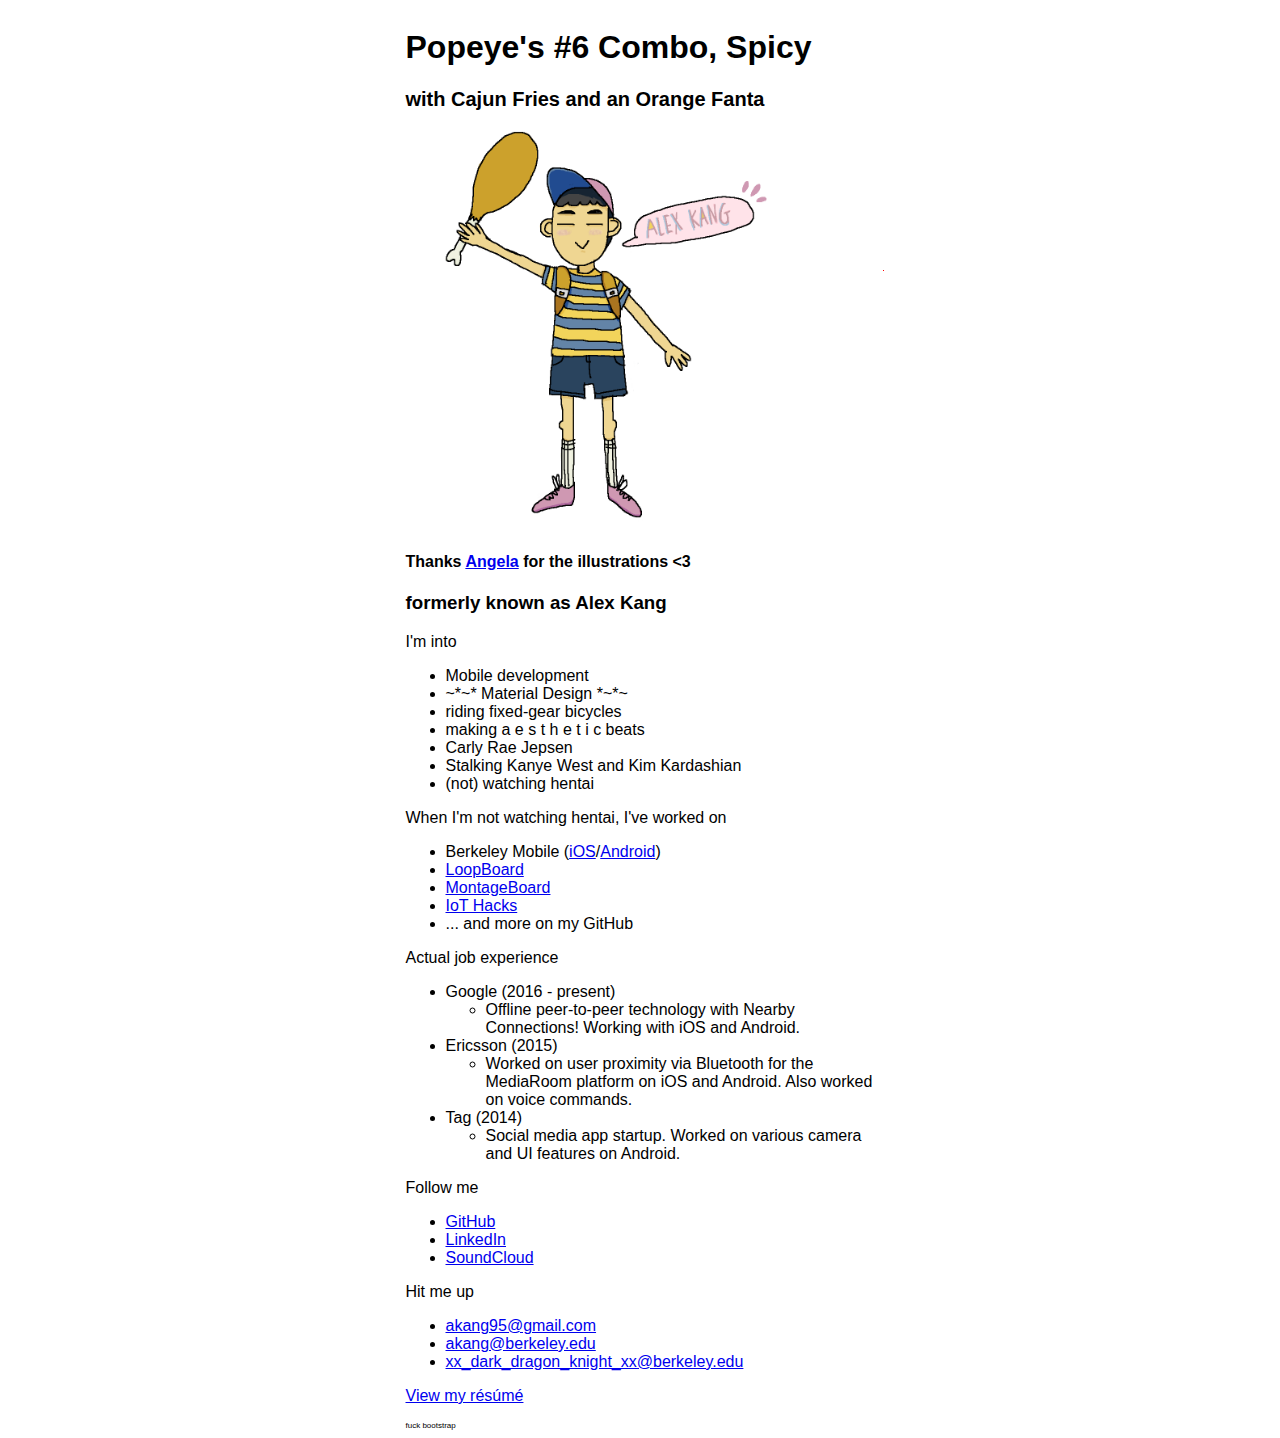
==== index.html @ 306cd878 "Merge branch 'master' of https://github.com/AlexKang/alexkang.github.io" ====
<!DOCTYPE HTML>
<html>
  <title>Alex Kang</title>
  <head>
    <!-- Favicon -->
    <link rel="apple-touch-icon" sizes="57x57" href="images/apple-icon-57x57.png">
    <link rel="apple-touch-icon" sizes="60x60" href="images/apple-icon-60x60.png">
    <link rel="apple-touch-icon" sizes="72x72" href="images/apple-icon-72x72.png">
    <link rel="apple-touch-icon" sizes="76x76" href="images/apple-icon-76x76.png">
    <link rel="apple-touch-icon" sizes="114x114" href="images/apple-icon-114x114.png">
    <link rel="apple-touch-icon" sizes="120x120" href="images/apple-icon-120x120.png">
    <link rel="apple-touch-icon" sizes="144x144" href="images/apple-icon-144x144.png">
    <link rel="apple-touch-icon" sizes="152x152" href="images/apple-icon-152x152.png">
    <link rel="apple-touch-icon" sizes="180x180" href="images/apple-icon-180x180.png">
    <link rel="icon" type="image/png" sizes="192x192"  href="images/android-icon-192x192.png">
    <link rel="icon" type="image/png" sizes="32x32" href="images/favicon-32x32.png">
    <link rel="icon" type="image/png" sizes="96x96" href="images/favicon-96x96.png">
    <link rel="icon" type="image/png" sizes="16x16" href="images/favicon-16x16.png">
    <link rel="manifest" href="images/manifest.json">
    <meta name="msapplication-TileColor" content="#64FFDA">
    <meta name="msapplication-TileImage" content="images/ms-icon-144x144.png">
    
    <!-- Other Stuff -->
    <meta name="viewport" content="user-scalable=no, width=device-width, initial-scale=1.0" />
    <meta name="apple-mobile-web-app-capable" content="yes" />
    <meta name="theme-color" content="#64FFDA">
    
    <!-- Styling -->
    <link rel="stylesheet" type="text/css" href="comicneue/font.css" />
    <style>
      a { cursor: url("images/cursor.gif"), auto; }
      body, html {
        font-family: "Comic Sans MS", "Comic Neue", sans-serif;
        cursor: url("images/cursor.gif"), auto;
        overflow-x: hidden;
        -webkit-box-sizing: border-box;
        -moz-box-sizing: border-box;
        box-sizing: border-box;
      }
      h1 { font-size: 32px; }
      h2 { font-size: 20px; }
      .content {
        max-width: 469px;
        margin: auto;
      }
      .disclaimer { font-size: 8px; }
      .stuck_pixel {
        position: fixed;
        width: 1px;
        height: 1px;
        background-color: red;
        left: 69%;
        top: 30%;
      }
    </style>
    
    <!-- Annoying Auto-Playing Music -->
    <script type="text/javascript">
      var isMobile = /iPhone|iPad|iPod|Android/i.test(navigator.userAgent);
      var bgMusic = new Audio("015_Siiiiiiiiilver Surffffeeeeer Intermission.mp3");
      var timer;
      
      function resetMusicTimeout() {
        if (timer != null) {
          clearTimeout(timer);
        }
        timer = setTimeout(function() {
          bgMusic.pause();
        }, 500);
      }
      
      function resumeMusic() {
        resetMusicTimeout();
        if (bgMusic.paused) {
          bgMusic.play()
        }
      }
      
      if (!isMobile) {
        document.onmousemove = resumeMusic;
        document.onscroll = resumeMusic;
      }
    </script>
  </head>
  <body>
  <div class="content">
    <!-- Title Section -->
    <h1>Popeye's #6 Combo, Spicy</h1>
    <h2>with Cajun Fries and an Orange Fanta</h2>
    <img src="images/profile_pic.gif" style="width:100%; max-width:400px" />
    <h4>Thanks <a href="http://angelabuenalberto.com">Angela</a> for the illustrations <3</h4>
    <h3>formerly known as Alex Kang</h3>
    
    <!-- About Section -->
    I'm into
    <ul>
      <li>Mobile development</li>
      <li>~*~* Material Design *~*~</li>
      <li>riding fixed-gear bicycles</li>
      <li>making a e s t h e t i c beats</li>
      <li>Carly Rae Jepsen</li>
      <li>Stalking Kanye West and Kim Kardashian</li>
      <li>(not) watching hentai</li>
    </ul>
    When I'm not watching hentai, I've worked on
    <ul>
      <li>Berkeley Mobile (<a target="_blank" href="https://itunes.apple.com/us/app/asuc-mobile/id912243518">iOS</a>/<a href="https://play.google.com/store/apps/details?id=com.asuc.asucmobile">Android</a>)</li>
      <li><a target="_blank" href="https://play.google.com/store/apps/details?id=com.alexkang.loopboard">LoopBoard</a></li>
      <li><a target="_blank" href="montage">MontageBoard</a></li>
      <li><a target="_blank" href="http://alex.supply/iot_hacks">IoT Hacks</a></li>
      <li>... and more on my GitHub</li>
    </ul>
    Actual job experience
    <ul>
      <li>Google (2016 - present)
        <ul>
          <li>Offline peer-to-peer technology with Nearby Connections! Working with iOS and Android.</li>
        </ul>
      </li>
      <li>Ericsson (2015)
        <ul>
          <li>Worked on user proximity via Bluetooth for the MediaRoom platform on iOS and Android. Also worked on voice commands.</li>
        </ul>
      </li>
      <li>Tag (2014)
        <ul>
          <li>Social media app startup. Worked on various camera and UI features on Android.</li>
        </ul>
      </li>
    </ul>
    
    <!-- Contact Links -->
    Follow me
    <ul>
      <li><a target="_blank" href="https://github.com/AlexKang">GitHub</a></li>
      <li><a target="_blank" href="https://www.linkedin.com/in/kangalexander">LinkedIn</a></li>
      <li><a target="_blank" href="https://soundcloud.com/hadoukang">SoundCloud</a></li>
    </ul>
    Hit me up
    <ul>
      <li><a href="mailto:akang95@gmail.com">akang95@gmail.com</a></li>
      <li><a href="mailto:akang@berkeley.edu">akang@berkeley.edu</a></li>
      <li><a href="mailto:xx_dark_dragon_knight_xx@berkeley.edu">xx_dark_dragon_knight_xx@berkeley.edu</a></li>
    </ul>
    <a target="_blank" href="Alexander Kang - Resume.pdf">View my résúmé</a><p>
    
    <!-- Other Annoying Things -->
    <div class="disclaimer">fuck bootstrap</div>
    <div class="stuck_pixel"></div>
  </div>
  </body>
</html>
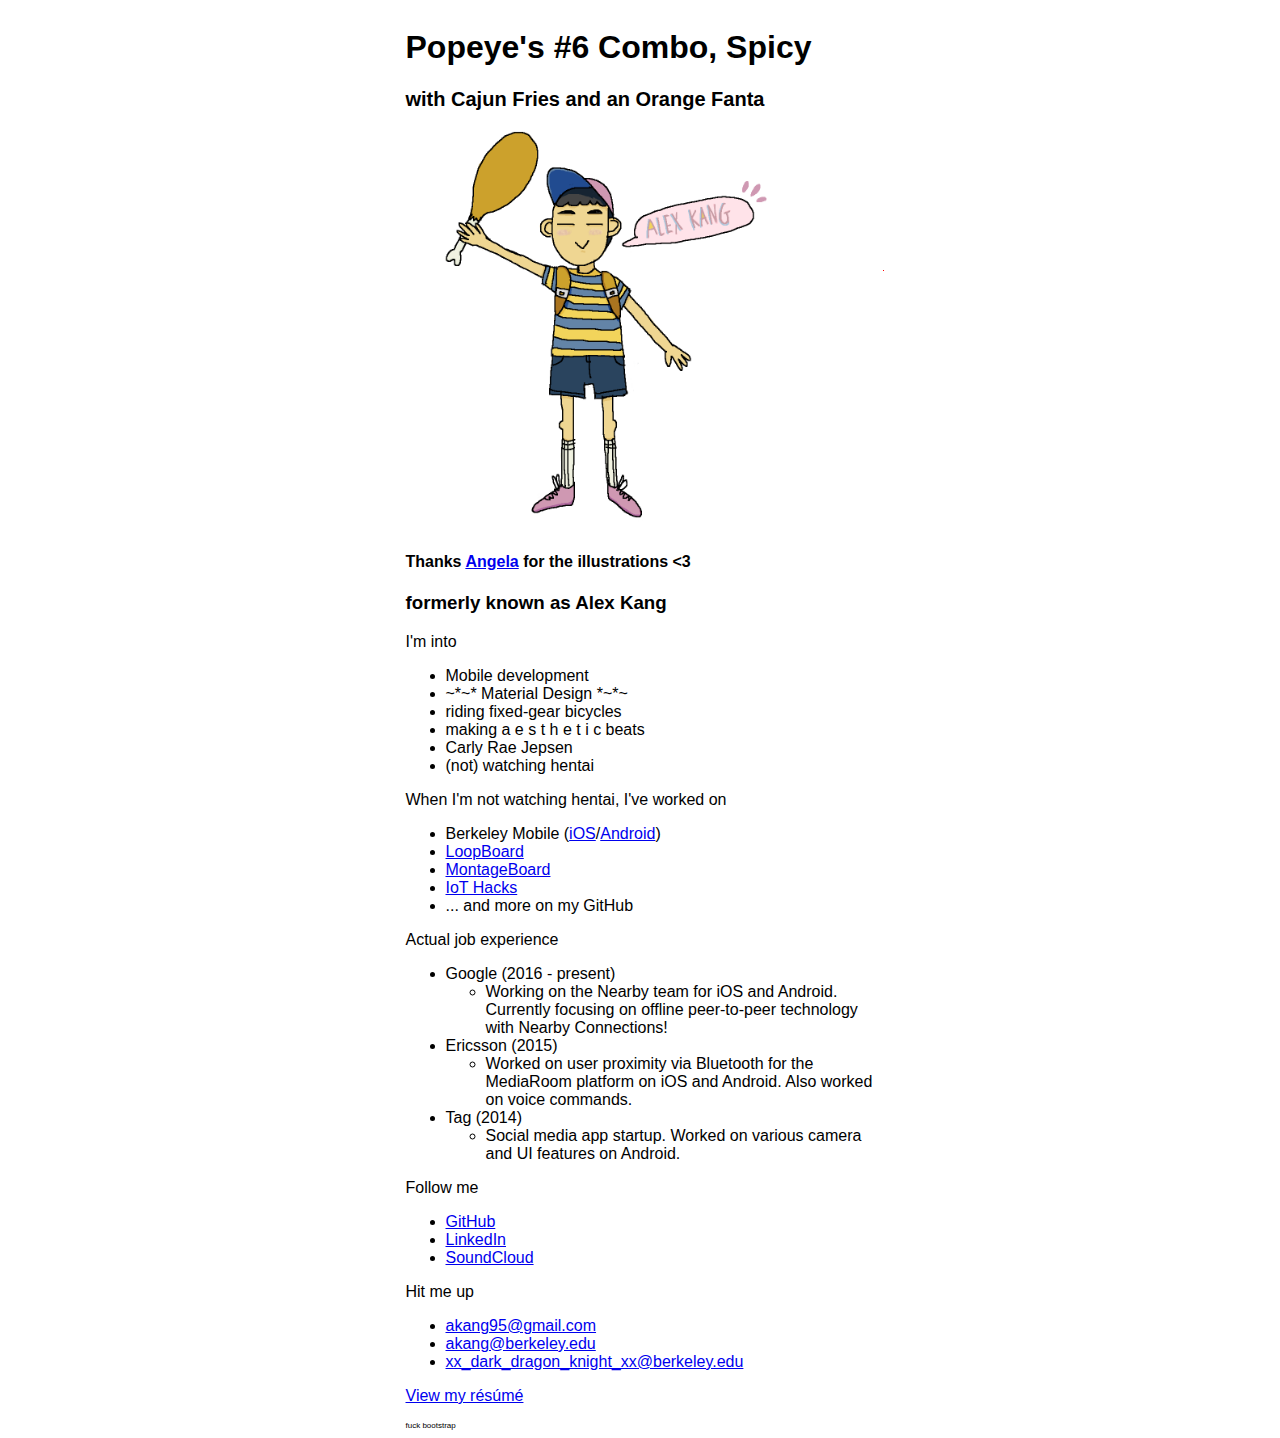
==== commit 4e5fb686: "Update index.html" ====
--- a/index.html
+++ b/index.html
@@ -99,7 +99,6 @@
       <li>riding fixed-gear bicycles</li>
       <li>making a e s t h e t i c beats</li>
       <li>Carly Rae Jepsen</li>
-      <li>Stalking Kanye West and Kim Kardashian</li>
       <li>(not) watching hentai</li>
     </ul>
     When I'm not watching hentai, I've worked on
@@ -114,7 +113,7 @@
     <ul>
       <li>Google (2016 - present)
         <ul>
-          <li>Offline peer-to-peer technology with Nearby Connections! Working with iOS and Android.</li>
+          <li>Working on the Nearby team for iOS and Android. Currently focusing on offline peer-to-peer technology with Nearby Connections!</li>
         </ul>
       </li>
       <li>Ericsson (2015)
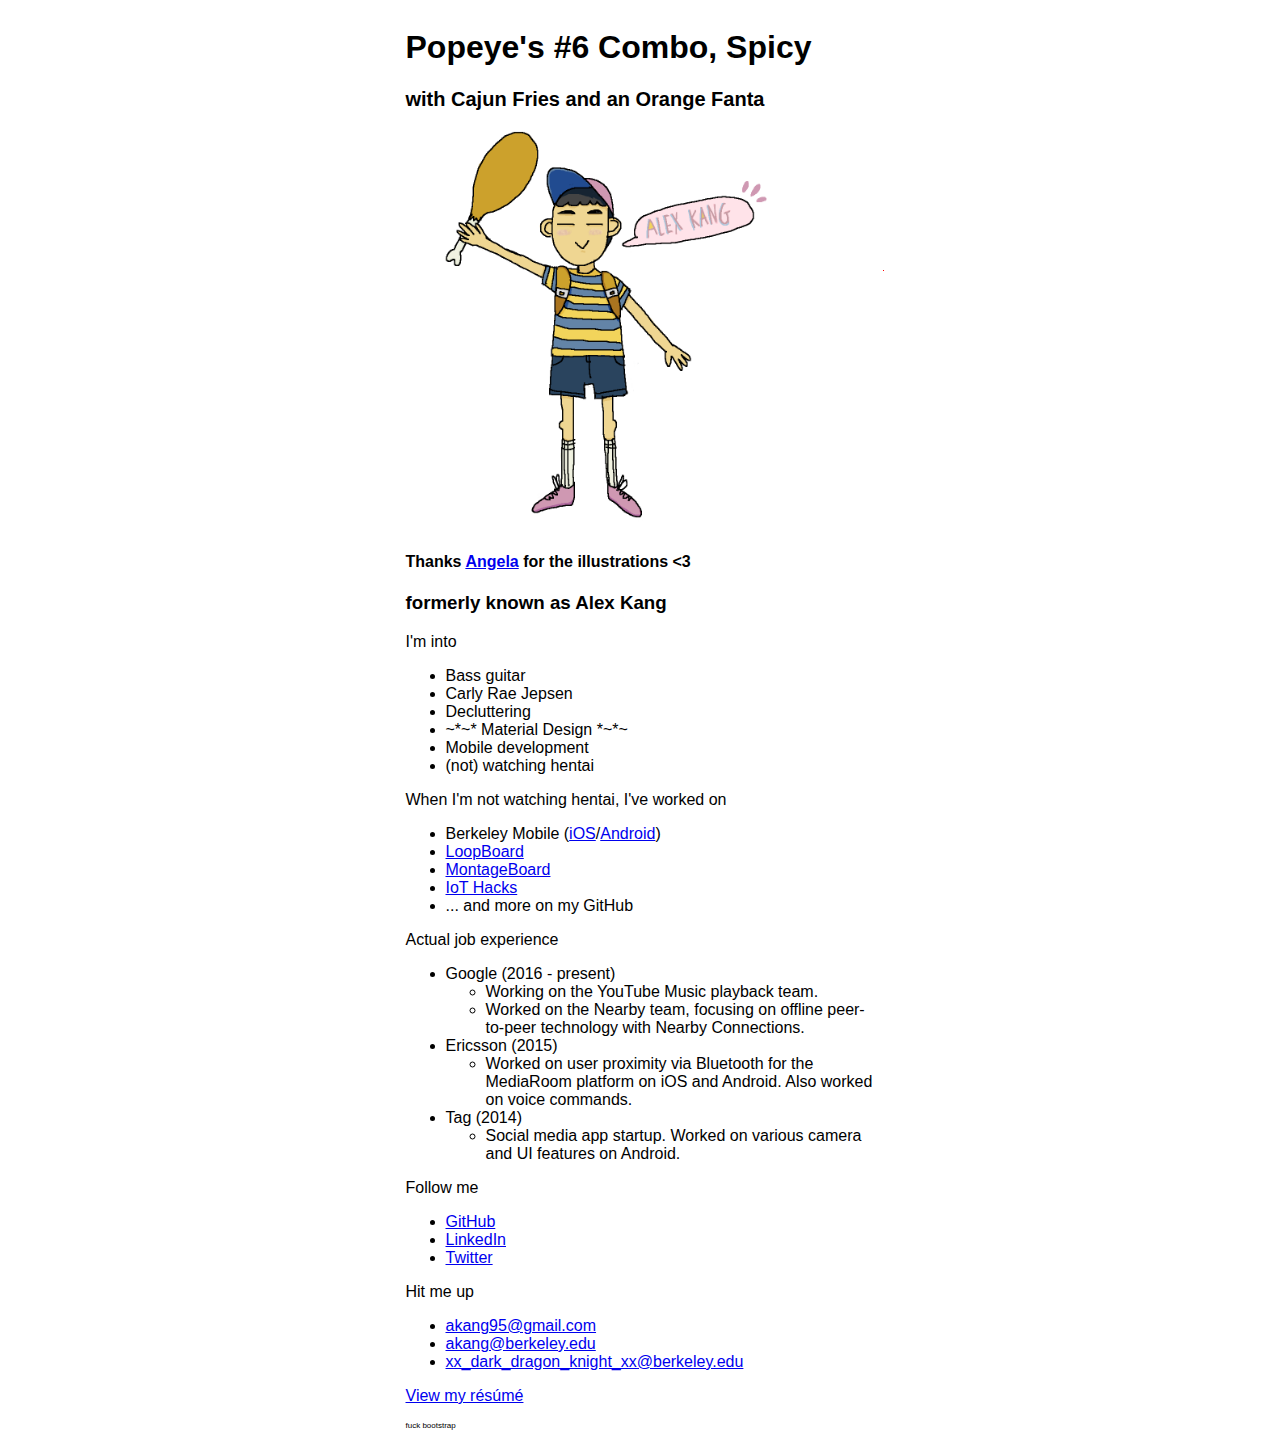
==== commit 225907a1: "Update index.html" ====
--- a/index.html
+++ b/index.html
@@ -53,34 +53,6 @@
         top: 30%;
       }
     </style>
-    
-    <!-- Annoying Auto-Playing Music -->
-    <script type="text/javascript">
-      var isMobile = /iPhone|iPad|iPod|Android/i.test(navigator.userAgent);
-      var bgMusic = new Audio("015_Siiiiiiiiilver Surffffeeeeer Intermission.mp3");
-      var timer;
-      
-      function resetMusicTimeout() {
-        if (timer != null) {
-          clearTimeout(timer);
-        }
-        timer = setTimeout(function() {
-          bgMusic.pause();
-        }, 500);
-      }
-      
-      function resumeMusic() {
-        resetMusicTimeout();
-        if (bgMusic.paused) {
-          bgMusic.play()
-        }
-      }
-      
-      if (!isMobile) {
-        document.onmousemove = resumeMusic;
-        document.onscroll = resumeMusic;
-      }
-    </script>
   </head>
   <body>
   <div class="content">
@@ -94,11 +66,11 @@
     <!-- About Section -->
     I'm into
     <ul>
+      <li>Bass guitar</li>
+      <li>Carly Rae Jepsen</li>
+      <li>Decluttering</li>
+      <li>~*~* Material Design *~*~</li>
       <li>Mobile development</li>
-      <li>~*~* Material Design *~*~</li>
-      <li>riding fixed-gear bicycles</li>
-      <li>making a e s t h e t i c beats</li>
-      <li>Carly Rae Jepsen</li>
       <li>(not) watching hentai</li>
     </ul>
     When I'm not watching hentai, I've worked on
@@ -113,7 +85,8 @@
     <ul>
       <li>Google (2016 - present)
         <ul>
-          <li>Working on the Nearby team for iOS and Android. Currently focusing on offline peer-to-peer technology with Nearby Connections!</li>
+          <li>Working on the YouTube Music playback team.</li>
+          <li>Worked on the Nearby team, focusing on offline peer-to-peer technology with Nearby Connections.</li>
         </ul>
       </li>
       <li>Ericsson (2015)
@@ -133,7 +106,7 @@
     <ul>
       <li><a target="_blank" href="https://github.com/AlexKang">GitHub</a></li>
       <li><a target="_blank" href="https://www.linkedin.com/in/kangalexander">LinkedIn</a></li>
-      <li><a target="_blank" href="https://soundcloud.com/hadoukang">SoundCloud</a></li>
+      <li><a target="_blank" href="https://twitter.com/asapketchup">Twitter</a></li>
     </ul>
     Hit me up
     <ul>
@@ -141,7 +114,7 @@
       <li><a href="mailto:akang@berkeley.edu">akang@berkeley.edu</a></li>
       <li><a href="mailto:xx_dark_dragon_knight_xx@berkeley.edu">xx_dark_dragon_knight_xx@berkeley.edu</a></li>
     </ul>
-    <a target="_blank" href="Alexander Kang - Resume.pdf">View my résúmé</a><p>
+    <a target="_blank" href="https://docs.google.com/document/d/1AwL7ib07eggW_eruxpR2MlI2rCKCCLfBLx2DZRj80nM/edit?usp=sharing">View my résúmé</a><p>
     
     <!-- Other Annoying Things -->
     <div class="disclaimer">fuck bootstrap</div>
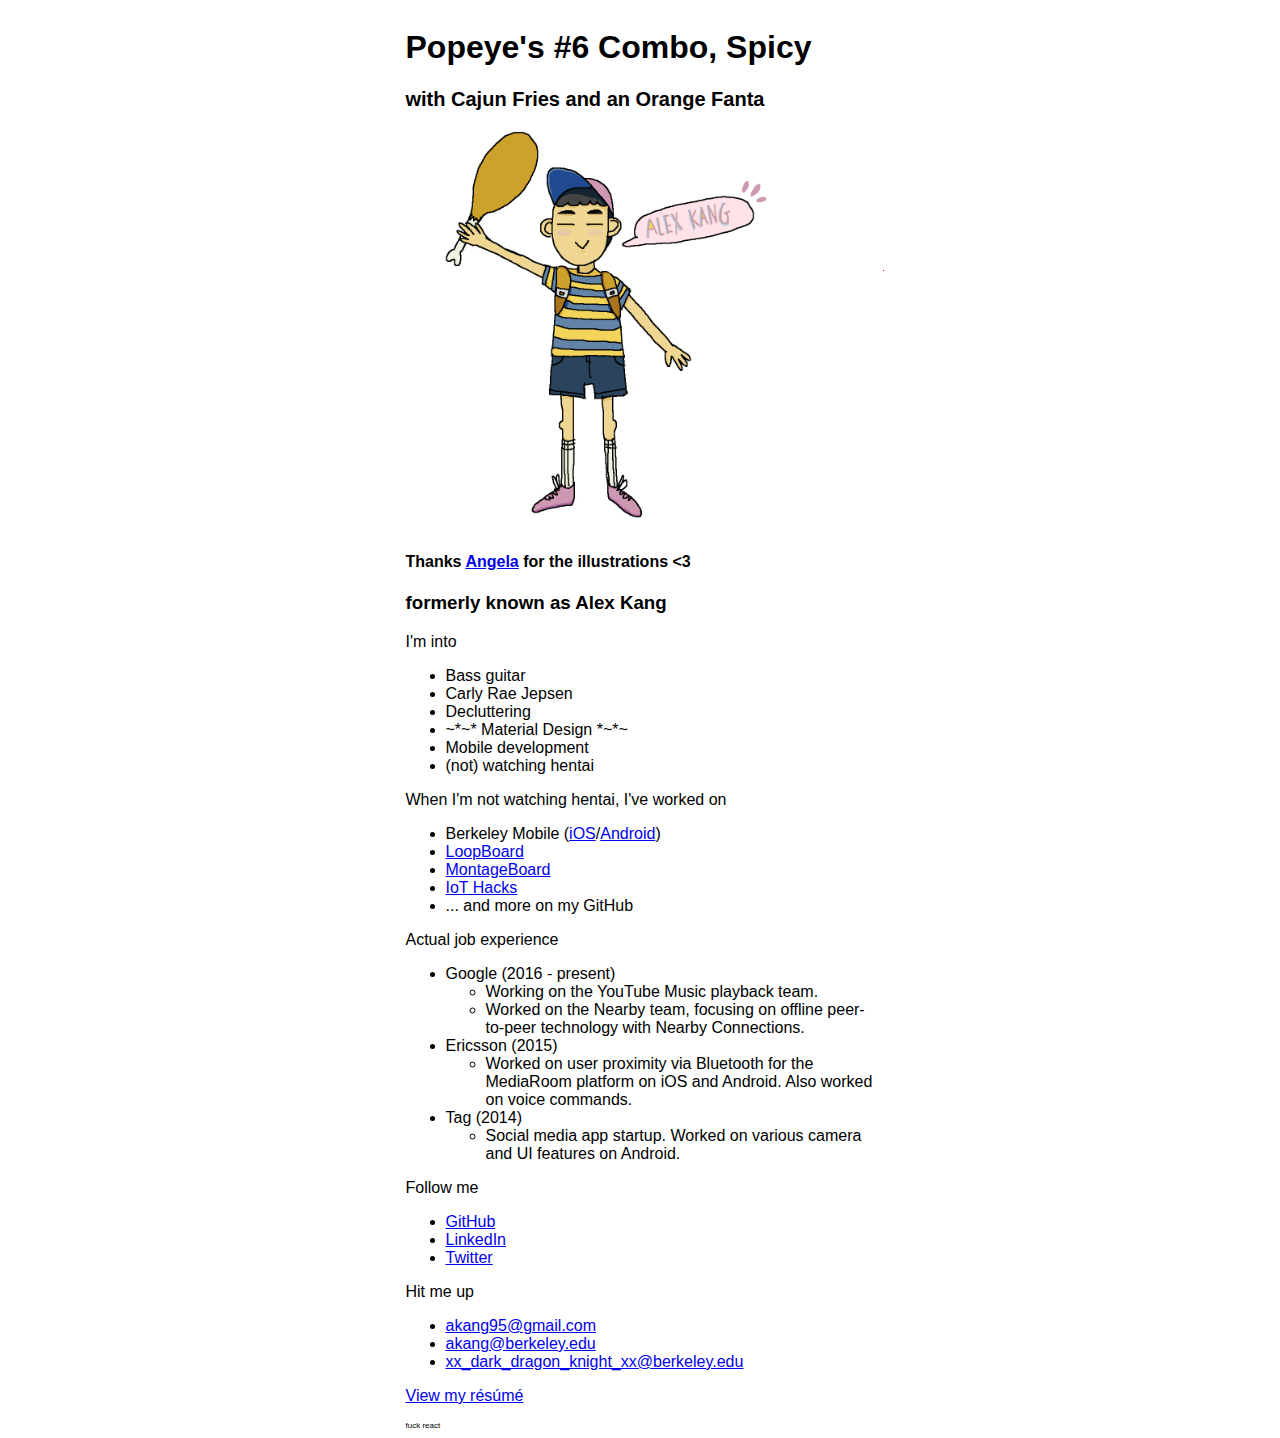
==== commit e836019b: "Merge pull request #1 from yiwensong/master" ====
--- a/index.html
+++ b/index.html
@@ -117,7 +117,7 @@
     <a target="_blank" href="https://docs.google.com/document/d/1AwL7ib07eggW_eruxpR2MlI2rCKCCLfBLx2DZRj80nM/edit?usp=sharing">View my résúmé</a><p>
     
     <!-- Other Annoying Things -->
-    <div class="disclaimer">fuck bootstrap</div>
+    <div class="disclaimer">fuck react</div>
     <div class="stuck_pixel"></div>
   </div>
   </body>
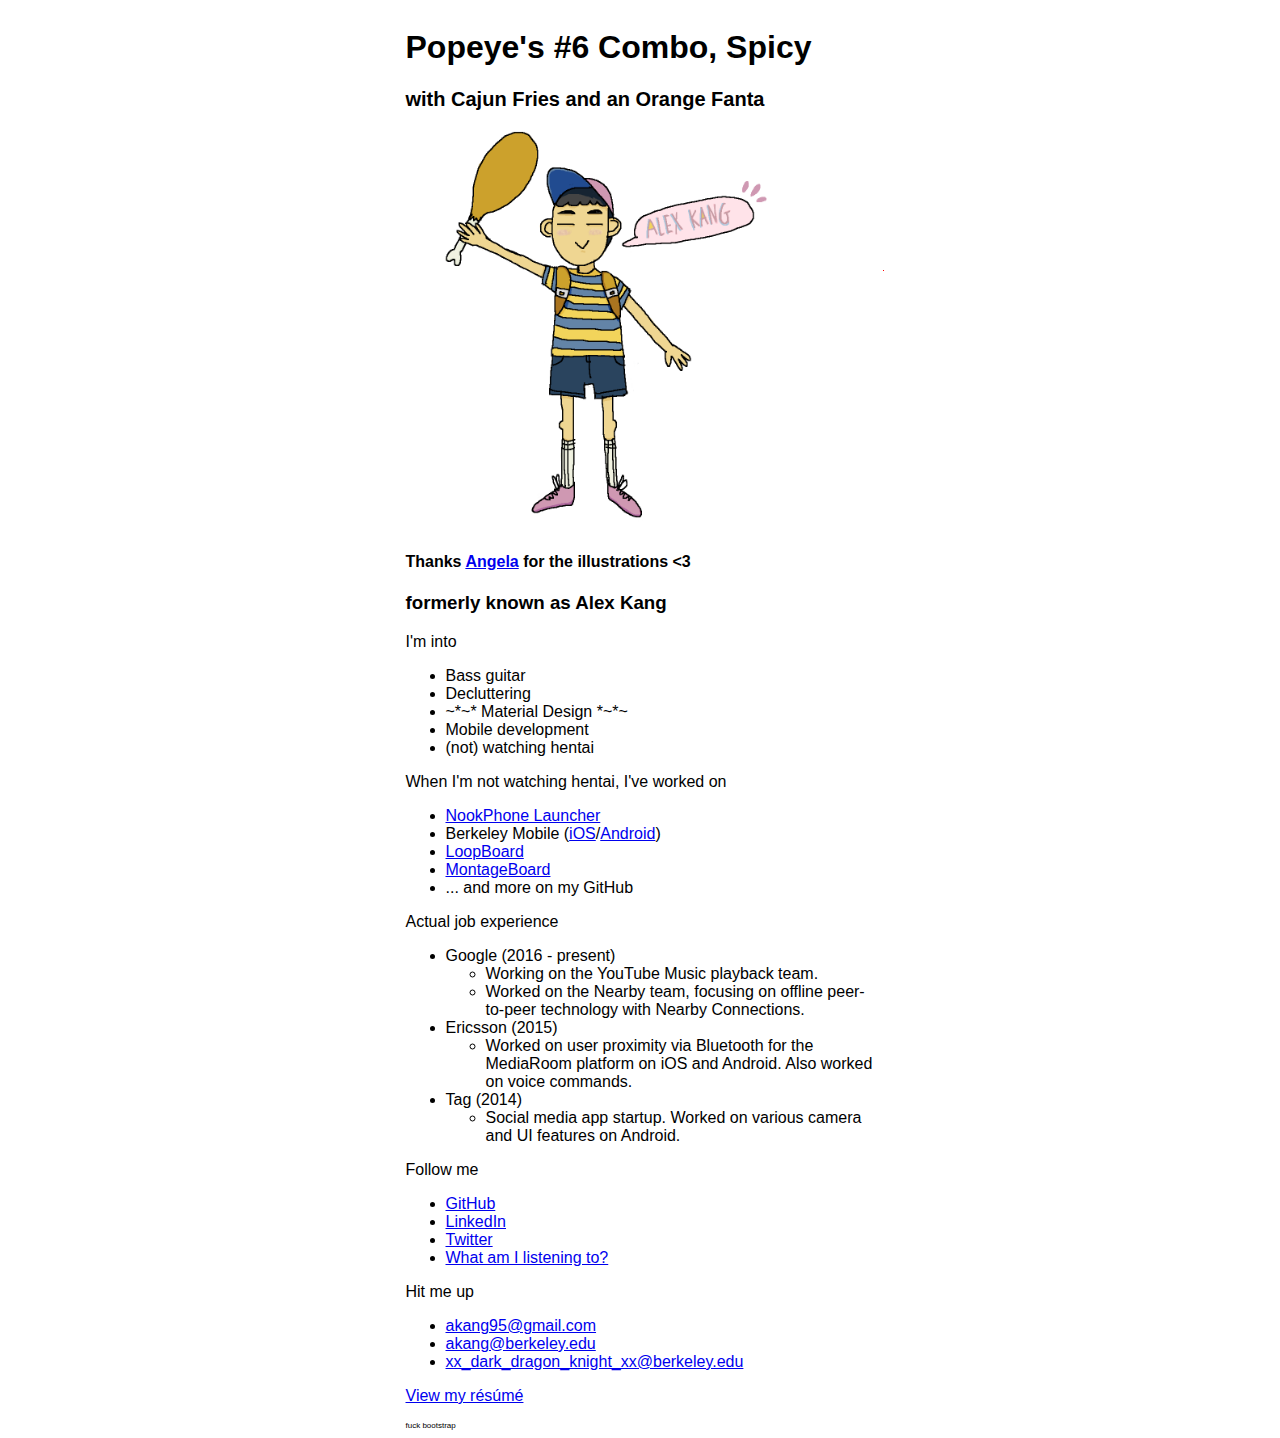
==== commit 0daee0d1: "Update index.html" ====
--- a/index.html
+++ b/index.html
@@ -67,7 +67,6 @@
     I'm into
     <ul>
       <li>Bass guitar</li>
-      <li>Carly Rae Jepsen</li>
       <li>Decluttering</li>
       <li>~*~* Material Design *~*~</li>
       <li>Mobile development</li>
@@ -75,10 +74,10 @@
     </ul>
     When I'm not watching hentai, I've worked on
     <ul>
+      <li><a target="_blank" href="https://play.google.com/store/apps/details?id=supply.alex.nookphone">NookPhone Launcher</a></li>
       <li>Berkeley Mobile (<a target="_blank" href="https://itunes.apple.com/us/app/asuc-mobile/id912243518">iOS</a>/<a href="https://play.google.com/store/apps/details?id=com.asuc.asucmobile">Android</a>)</li>
       <li><a target="_blank" href="https://play.google.com/store/apps/details?id=com.alexkang.loopboard">LoopBoard</a></li>
       <li><a target="_blank" href="montage">MontageBoard</a></li>
-      <li><a target="_blank" href="http://alex.supply/iot_hacks">IoT Hacks</a></li>
       <li>... and more on my GitHub</li>
     </ul>
     Actual job experience
@@ -105,8 +104,9 @@
     Follow me
     <ul>
       <li><a target="_blank" href="https://github.com/AlexKang">GitHub</a></li>
-      <li><a target="_blank" href="https://www.linkedin.com/in/kangalexander">LinkedIn</a></li>
+      <li><a target="_blank" href="https://www.linkedin.com/in/asapketchup">LinkedIn</a></li>
       <li><a target="_blank" href="https://twitter.com/asapketchup">Twitter</a></li>
+      <li><a target="_blank" href="https://music.youtube.com/playlist?list=PLFrVsa3BZCLRpUashuZRkjKk-I2HjJhvu">What am I listening to?</a></li>
     </ul>
     Hit me up
     <ul>
@@ -117,7 +117,7 @@
     <a target="_blank" href="https://docs.google.com/document/d/1AwL7ib07eggW_eruxpR2MlI2rCKCCLfBLx2DZRj80nM/edit?usp=sharing">View my résúmé</a><p>
     
     <!-- Other Annoying Things -->
-    <div class="disclaimer">fuck react</div>
+    <div class="disclaimer">fuck bootstrap</div>
     <div class="stuck_pixel"></div>
   </div>
   </body>
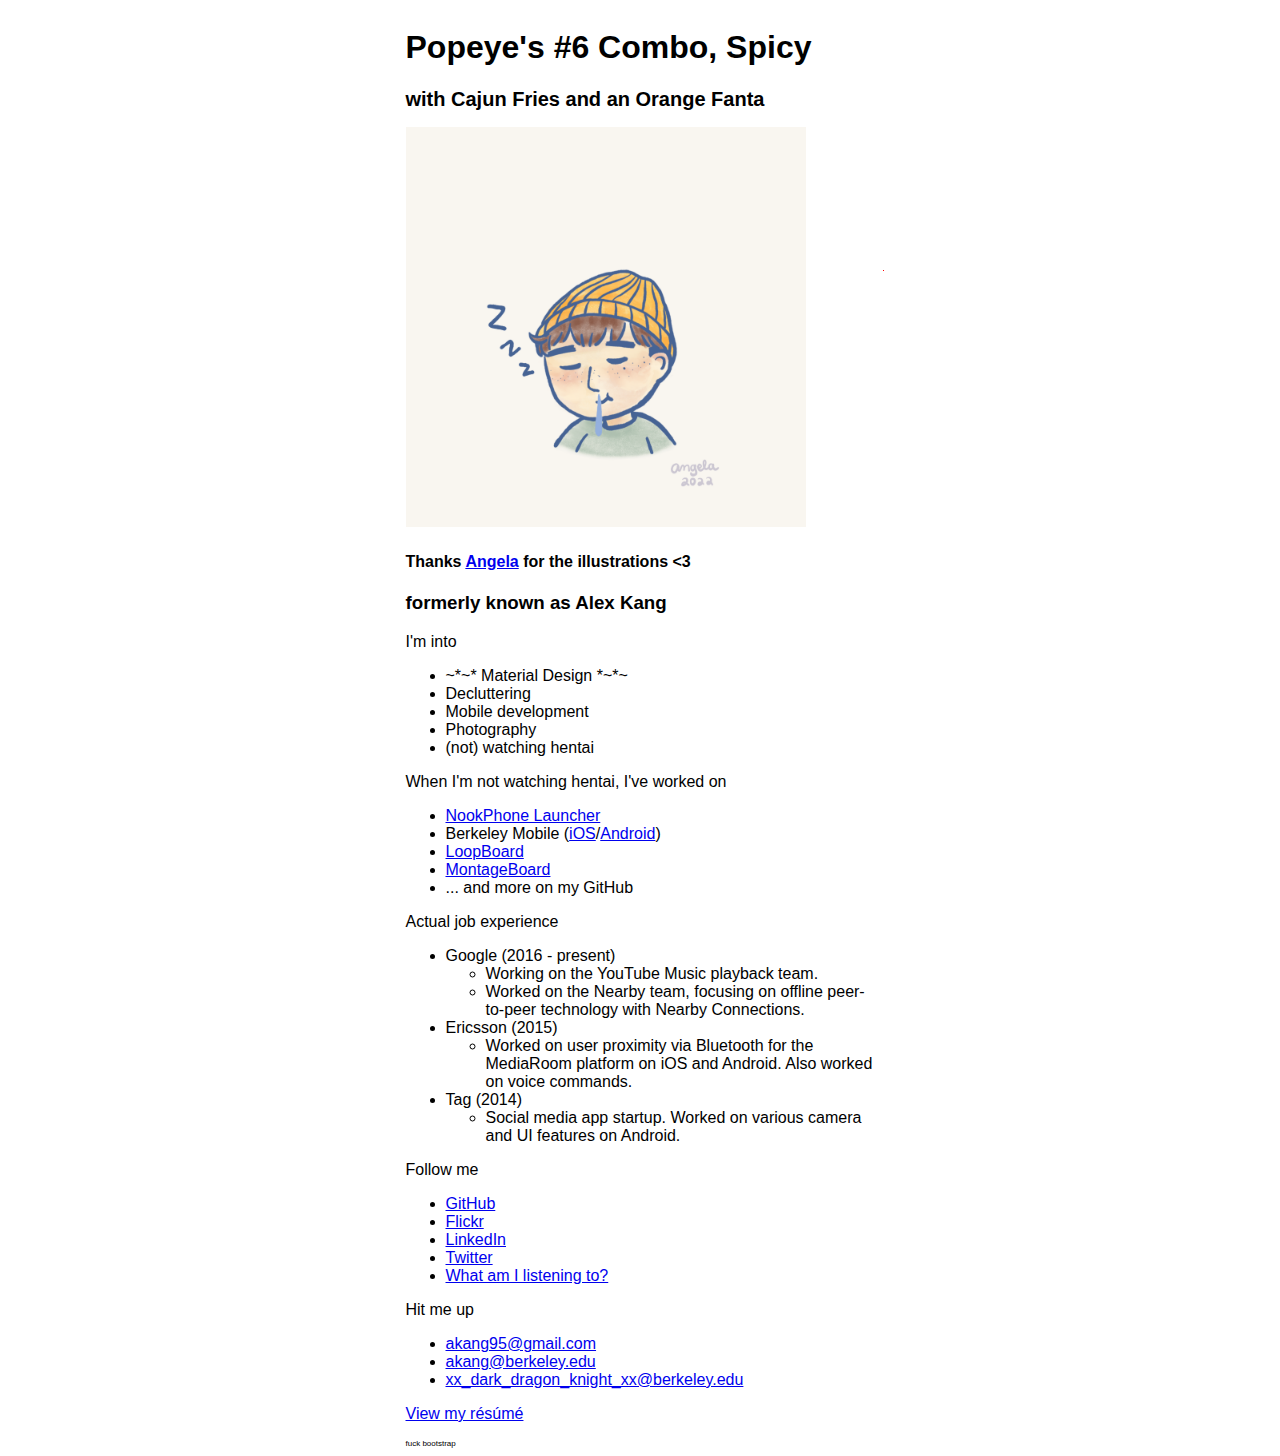
==== commit 262ecedc: "Update index.html" ====
--- a/index.html
+++ b/index.html
@@ -59,17 +59,17 @@
     <!-- Title Section -->
     <h1>Popeye's #6 Combo, Spicy</h1>
     <h2>with Cajun Fries and an Orange Fanta</h2>
-    <img src="images/profile_pic.gif" style="width:100%; max-width:400px" />
+    <img src="images/profile-pic.png" style="width:100%; max-width:400px" />
     <h4>Thanks <a href="http://angelabuenalberto.com">Angela</a> for the illustrations <3</h4>
     <h3>formerly known as Alex Kang</h3>
     
     <!-- About Section -->
     I'm into
     <ul>
-      <li>Bass guitar</li>
+      <li>~*~* Material Design *~*~</li>
       <li>Decluttering</li>
-      <li>~*~* Material Design *~*~</li>
       <li>Mobile development</li>
+      <li>Photography</li>
       <li>(not) watching hentai</li>
     </ul>
     When I'm not watching hentai, I've worked on
@@ -104,6 +104,7 @@
     Follow me
     <ul>
       <li><a target="_blank" href="https://github.com/AlexKang">GitHub</a></li>
+      <li><a target="_blank" href="https://www.flickr.com/photos/alexkang">Flickr</a></li>
       <li><a target="_blank" href="https://www.linkedin.com/in/asapketchup">LinkedIn</a></li>
       <li><a target="_blank" href="https://twitter.com/asapketchup">Twitter</a></li>
       <li><a target="_blank" href="https://music.youtube.com/playlist?list=PLFrVsa3BZCLRpUashuZRkjKk-I2HjJhvu">What am I listening to?</a></li>
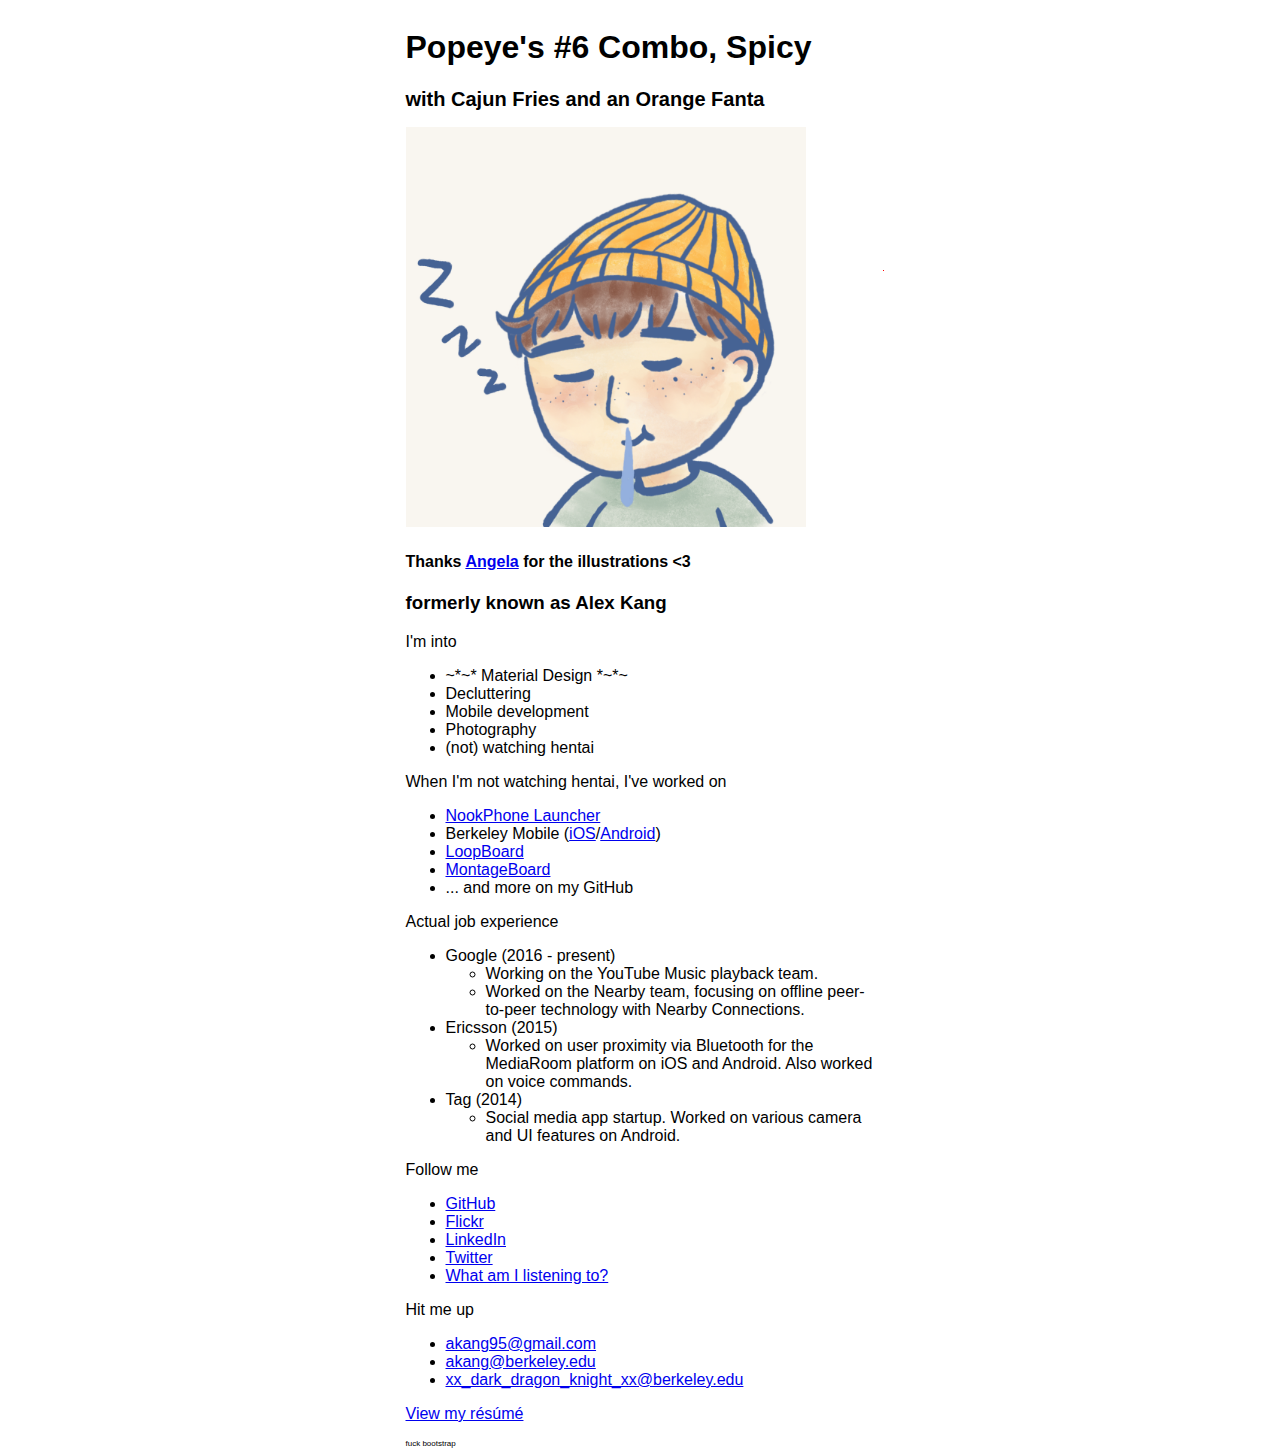
==== commit 96fc8bc8: "Update index.html" ====
--- a/index.html
+++ b/index.html
@@ -3,22 +3,12 @@
   <title>Alex Kang</title>
   <head>
     <!-- Favicon -->
-    <link rel="apple-touch-icon" sizes="57x57" href="images/apple-icon-57x57.png">
-    <link rel="apple-touch-icon" sizes="60x60" href="images/apple-icon-60x60.png">
-    <link rel="apple-touch-icon" sizes="72x72" href="images/apple-icon-72x72.png">
-    <link rel="apple-touch-icon" sizes="76x76" href="images/apple-icon-76x76.png">
-    <link rel="apple-touch-icon" sizes="114x114" href="images/apple-icon-114x114.png">
-    <link rel="apple-touch-icon" sizes="120x120" href="images/apple-icon-120x120.png">
-    <link rel="apple-touch-icon" sizes="144x144" href="images/apple-icon-144x144.png">
-    <link rel="apple-touch-icon" sizes="152x152" href="images/apple-icon-152x152.png">
-    <link rel="apple-touch-icon" sizes="180x180" href="images/apple-icon-180x180.png">
-    <link rel="icon" type="image/png" sizes="192x192"  href="images/android-icon-192x192.png">
-    <link rel="icon" type="image/png" sizes="32x32" href="images/favicon-32x32.png">
-    <link rel="icon" type="image/png" sizes="96x96" href="images/favicon-96x96.png">
-    <link rel="icon" type="image/png" sizes="16x16" href="images/favicon-16x16.png">
-    <link rel="manifest" href="images/manifest.json">
-    <meta name="msapplication-TileColor" content="#64FFDA">
-    <meta name="msapplication-TileImage" content="images/ms-icon-144x144.png">
+    <link rel="apple-touch-icon" sizes="180x180" href="/apple-touch-icon.png">
+    <link rel="icon" type="image/png" sizes="32x32" href="/favicon-32x32.png">
+    <link rel="icon" type="image/png" sizes="16x16" href="/favicon-16x16.png">
+    <link rel="manifest" href="/site.webmanifest">
+    <link rel="mask-icon" href="/safari-pinned-tab.svg" color="#5bbad5">
+    <meta name="msapplication-TileColor" content="#da532c">
     
     <!-- Other Stuff -->
     <meta name="viewport" content="user-scalable=no, width=device-width, initial-scale=1.0" />
